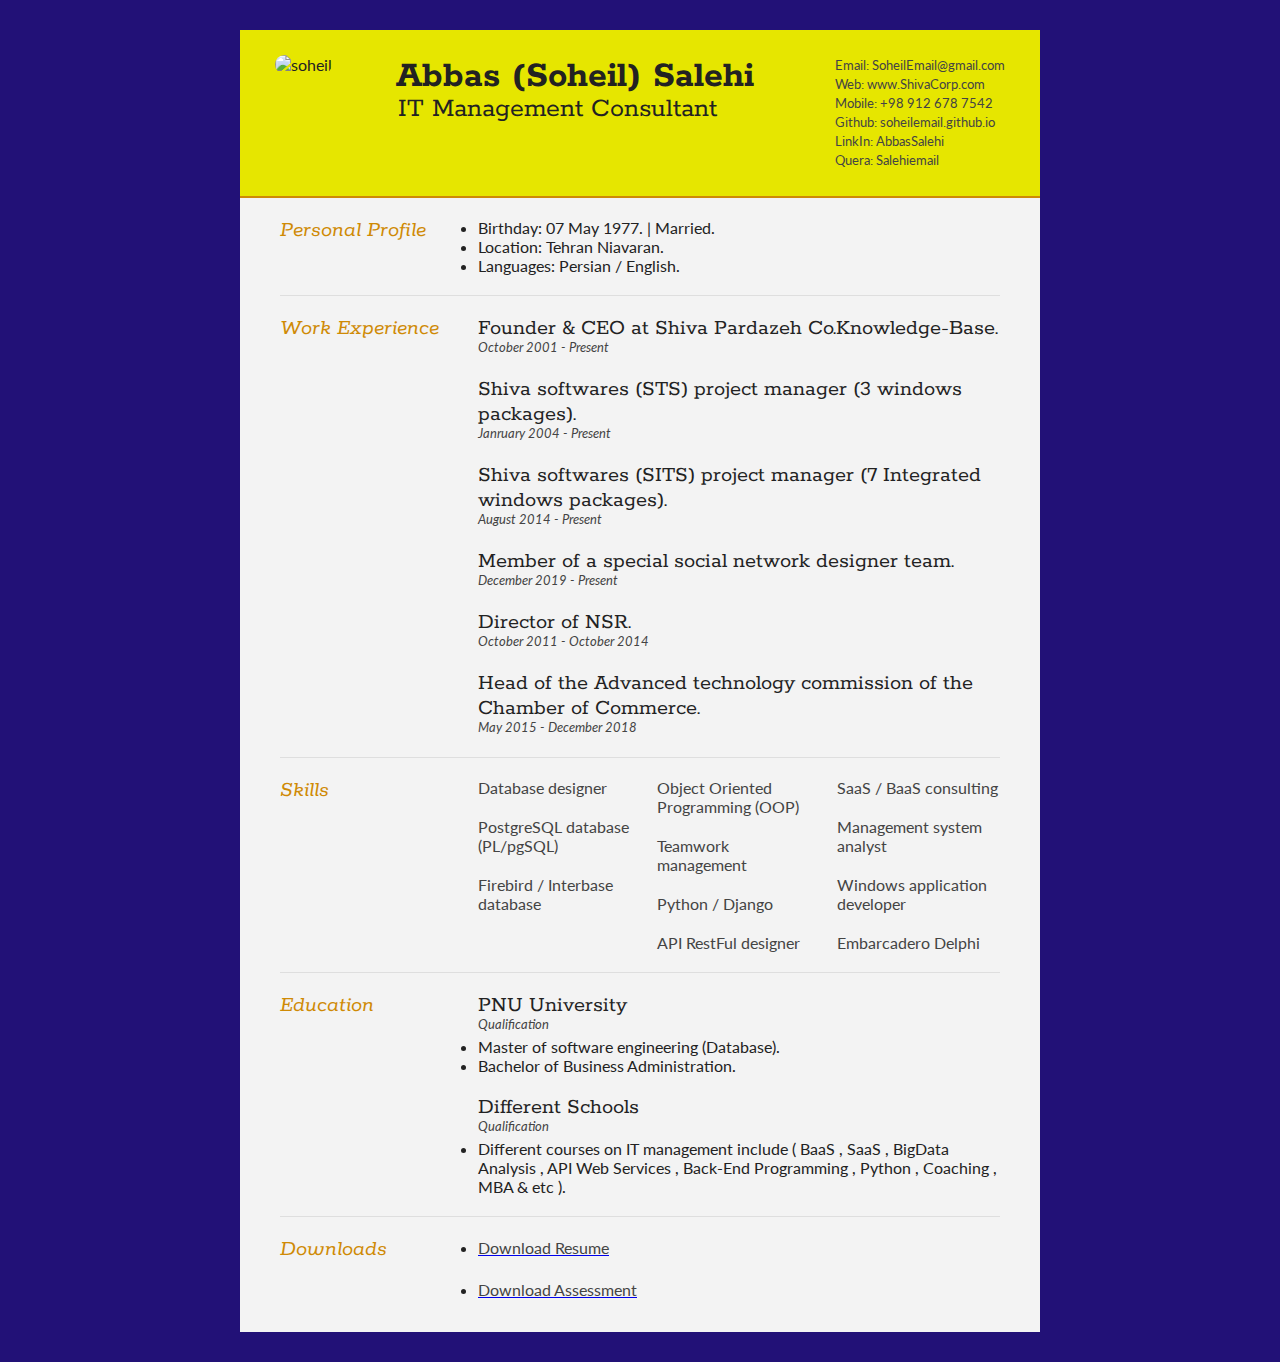
==== resume/index.html @ 590a06b5 "Update index.html" ====
<!DOCTYPE html>
<html>
<head>
<title>Soheil Salehi</title>

<meta name="viewport" content="width=device-width"/>
<meta name="description" content="Soheil Salehi."/>
<meta charset="UTF-8"> 

<link type="text/css" rel="stylesheet" href="style.css">
<link href='http://fonts.googleapis.com/css?family=Rokkitt:400,700|Lato:400,300' rel='stylesheet' type='text/css'>

<!--[if lt IE 9]>
<script src="//html5shiv.googlecode.com/svn/trunk/html5.js"></script>
<![endif]-->
</head>
<body id="top">
<div id="cv" class="instaFade">
	<div class="mainDetails">
		<div id="headshot" class="quickFade">
			<img src="headshot.jpg" alt="soheil" />
		</div>
		
		<div id="name">
			<h1 class="quickFade delayTwo">Abbas (Soheil) Salehi</h1>
			<h2 class="quickFade delayThree">IT Management Consultant</h2>
		</div>
		
		<div id="contactDetails" class="quickFade delayFour">
			<ul>
				<li>Email: <a href="mailto:SoheilEmail@gmail.com" target="_blank">SoheilEmail@gmail.com</a></li>
				<li>Web: <a href="http://www.ShivaCorp.com">www.ShivaCorp.com</a></li>
				<li>Mobile: +98 912 678 7542</li>
				<li>Github: <a href="https://soheilemail.github.io">soheilemail.github.io</a></li>
				<li>LinkIn: <a href="https://www.linkedin.com/in/AbbasSalehi">AbbasSalehi</a></li>
				<li>Quera: <a href="https://quera.ir/profile/soheilemail">Salehiemail</a></li>
			</ul>
		</div>
		<div class="clear"></div>
	</div>
	
	<div id="mainArea" class="quickFade delayFive">
		<section>
			<article>
				<div class="sectionTitle">
					<h1>Personal Profile</h1>
				</div>
				
				<div class="sectionContent">
					<Li>Birthday:  07 May 1977.    | Married.</li>
					<Li>Location:  Tehran Niavaran.</li>
					<Li>Languages:  Persian / English.</li>
					<p></p>
				</div>
			</article>
			<div class="clear"></div>
		</section>
		
		<section>
			<div class="sectionTitle">
				<h1>Work Experience</h1>
			</div>
			
			<div class="sectionContent">
				<article>
					<h2>Founder & CEO at Shiva Pardazeh Co.Knowledge-Base.</h2>
					<p class="subDetails">October 2001 - Present</p>
					<p></p>
				</article>
				
				<article>
					<h2>Shiva softwares (STS) project manager (3 windows packages).</h2>
					<p class="subDetails">Janruary 2004 - Present</p>
					<p></p>

				<article>
					<h2>Shiva softwares (SITS) project manager (7 Integrated windows packages).</h2>
					<p class="subDetails">August 2014 - Present</p>
					<p></p>
				</article>

				<article>
					<h2>Member of a special social network designer team.</h2>
					<p class="subDetails">December 2019 - Present</p>
					<p></p>
				</article>

				<article>
					<h2>Director of NSR.</h2>
					<p class="subDetails">October 2011 - October 2014</p>
					<p></p>
				</article>
				
				<article>
					<h2>Head of the Advanced technology commission of the Chamber of Commerce.</h2>
					<p class="subDetails">May 2015 - December 2018</p>
					<p></p>
				</article>
			</div>
			<div class="clear"></div>
		</section>
		
		
		<section>
			<div class="sectionTitle">
				<h1>Skills</h1>
			</div>
			
			<div class="sectionContent">
				<ul class="keySkills">
					<li>Database designer</li>
					<p></p>
					<li>PostgreSQL database (PL/pgSQL)</li>
					<p></p>
					<li>Firebird / Interbase database</li>
					<p></p>
					<li>Object Oriented Programming (OOP)</li>
					<p></p>
					<li>Teamwork management</li>
					<p></p>
					<li>Python / Django</li>
					<p></p>
					<li>API RestFul designer</li>
					<p></p>
					<li>SaaS / BaaS consulting</li>
					<p></p>
					<li>Management system analyst</li>
					<p></p>
					<li>Windows application developer</li>
					<p></p>
					<li>Embarcadero Delphi</li>
				</ul>
			</div>
			<div class="clear"></div>
		</section>
		
		
		<section>
			<div class="sectionTitle">
				<h1>Education</h1>
			</div>
			
			<div class="sectionContent">
				<article>
					<h2>PNU University</h2>
					<p class="subDetails">Qualification</p>
					<li>Master of software engineering (Database).</li>
					<li>Bachelor of Business Administration.</li>
					<p></p>
					<p></p>
					<p></p>
				</article>
				
				<article>
					<h2>Different Schools</h2>
					<p class="subDetails">Qualification</p>
					<li>Different courses on IT management include ( BaaS , SaaS , BigData Analysis , API Web Services , Back-End Programming , Python , Coaching , MBA & etc ).</li>
					<p></p>
					<p></p>
					<p></p>
	 				<p></p>
				</article>
			</div>
			<div class="clear"></div>
		</section>
		
		<section>
			<article>
				<div class="sectionTitle">
					<h1>Downloads</h1>
				</div>
				
				<div class="sectionContent">
					<li><a href="/resume/resume.pdf" download="resume"><p>Download Resume</p></a></li>
				        <li><a href="/resume/resume.pdf" download="resumeA"><p>Download Assessment</p></a></li>
					<p></p>
				</div>
			</article>
			<div class="clear"></div>
		</section>	
			
		
	</div>
</div>
<script type="text/javascript">
var gaJsHost = (("https:" == document.location.protocol) ? "https://ssl." : "http://www.");
document.write(unescape("%3Cscript src='" + gaJsHost + "google-analytics.com/ga.js' type='text/javascript'%3E%3C/script%3E"));
</script>
<script type="text/javascript">
var pageTracker = _gat._getTracker("UA-3753241-1");
pageTracker._initData();
pageTracker._trackPageview();
</script>
</body>
</html>
---- resume/style.css ----
html,body,div,span,object,iframe,h1,h2,h3,h4,h5,h6,p,blockquote,pre,abbr,address,cite,code,del,dfn,em,img,ins,kbd,q,samp,small,strong,sub,sup,var,b,i,dl,dt,dd,ol,ul,li,fieldset,form,label,legend,table,caption,tbody,tfoot,thead,tr,th,td,article,aside,canvas,details,figcaption,figure,footer,header,hgroup,menu,nav,section,summary,time,mark,audio,video {
border:0;
font:inherit;
font-size:100%;
margin:0;
padding:0;
vertical-align:baseline;
}

article,aside,details,figcaption,figure,footer,header,hgroup,menu,nav,section {
display:block;
}

html, body {background: #217; font-family: 'Lato', helvetica, arial, sans-serif; font-size: 16px; color: #222;}

.clear {clear: both;}

p {
	font-size: 1em;
	line-height: 1.4em;
	margin-bottom: 20px;
	color: #444;
}

#cv {
	width: 90%;
	max-width: 800px;
	background: #f3f3f3;
	margin: 30px auto;
}

.mainDetails {
	padding: 25px 35px;
	border-bottom: 2px solid #cf8a05;
	background: #e6e600;		
}

#name h1 {
	font-size: 2.4em;
	font-weight: 700;
	font-family: 'Rokkitt', Helvetica, Arial, sans-serif;
	margin-bottom: -5px;
}

#name h2 {
	font-size: 1.75em;
	margin-left: 2px;
	font-family: 'Rokkitt', Helvetica, Arial, sans-serif;
}

#mainArea {
	padding: 0 40px;
}

#headshot {
	width: 12.5%;
	float: left;
	margin-right: 30px;
}

#headshot img {
	width: 100%;
	height: auto;
	height: 100%;
	-webkit-border-radius: 50px;
	border-radius: 50px;
}

#name {
	float: left;
}

#contactDetails {
	float: right;
}

#contactDetails ul {
	list-style-type: none;
	font-size: 0.8em;
	margin-top: 2px;
}

#contactDetails ul li {
	margin-bottom: 3px;
	color: #444;
}

#contactDetails ul li a, a[href^=tel] {
	color: #444; 
	text-decoration: none;
	-webkit-transition: all .3s ease-in;
	-moz-transition: all .3s ease-in;
	-o-transition: all .3s ease-in;
	-ms-transition: all .3s ease-in;
	transition: all .3s ease-in;
}

#contactDetails ul li a:hover { 
	color: #cf8a05;
}


section {
	border-top: 1px solid #dedede;
	padding: 20px 0 0;
}

section:first-child {
	border-top: 0;
}

section:last-child {
	padding: 20px 0 10px;
}

.sectionTitle {
	float: left;
	width: 25%;
}

.sectionContent {
	float: right;
	width: 72.5%;
}

.sectionTitle h1 {
	font-family: 'Rokkitt', Helvetica, Arial, sans-serif;
	font-style: italic;
	font-size: 1.4em;
	color: #cf8a05;
}

.sectionContent h2 {
	font-family: 'Rokkitt', Helvetica, Arial, sans-serif;
	font-size: 1.4em;
	margin-bottom: -2px;
}

.subDetails {
	font-size: 0.8em;
	font-style: italic;
	margin-bottom: 3px;
}

.keySkills {
	list-style-type: none;
	-moz-column-count:3;
	-webkit-column-count:3;
	column-count:3;
	margin-bottom: 20px;
	font-size: 1em;
	color: #444;
}

.keySkills ul li {
	margin-bottom: 3px;
}

@media all and (min-width: 602px) and (max-width: 800px) {
	#headshot {
		display: none;
	}
	
	.keySkills {
	-moz-column-count:2;
	-webkit-column-count:2;
	column-count:2;
	}
}

@media all and (max-width: 601px) {
	#cv {
		width: 95%;
		margin: 10px auto;
		min-width: 280px;
	}
	
	#headshot {
		display: none;
	}
	
	#name, #contactDetails {
		float: none;
		width: 100%;
		text-align: center;
	}
	
	.sectionTitle, .sectionContent {
		float: none;
		width: 100%;
	}
	
	.sectionTitle {
		margin-left: -2px;
		font-size: 1.25em;
	}
	
	.keySkills {
		-moz-column-count:2;
		-webkit-column-count:2;
		column-count:2;
	}
}

@media all and (max-width: 480px) {
	.mainDetails {
		padding: 15px 15px;
	}
	
	section {
		padding: 15px 0 0;
	}
	
	#mainArea {
		padding: 0 25px;
	}

	
	.keySkills {
	-moz-column-count:1;
	-webkit-column-count:1;
	column-count:1;
	}
	
	#name h1 {
		line-height: .8em;
		margin-bottom: 4px;
	}
}

@media print {
    #cv {
        width: 100%;
    }
}

@-webkit-keyframes reset {
	0% {
		opacity: 0;
	}
	100% {
		opacity: 0;
	}
}

@-webkit-keyframes fade-in {
	0% {
		opacity: 0;
	}
	40% {
		opacity: 0;
	}
	100% {
		opacity: 1;
	}
}

@-moz-keyframes reset {
	0% {
		opacity: 0;
	}
	100% {
		opacity: 0;
	}
}

@-moz-keyframes fade-in {
	0% {
		opacity: 0;
	}
	40% {
		opacity: 0;
	}
	100% {
		opacity: 1;
	}
}

@keyframes reset {
	0% {
		opacity: 0;
	}
	100% {
		opacity: 0;
	}
}

@keyframes fade-in {
	0% {
		opacity: 0;
	}
	40% {
		opacity: 0;
	}
	100% {
		opacity: 1;
	}
}

.instaFade {
    -webkit-animation-name: reset, fade-in;
    -webkit-animation-duration: 1.5s;
    -webkit-animation-timing-function: ease-in;
	
	-moz-animation-name: reset, fade-in;
    -moz-animation-duration: 1.5s;
    -moz-animation-timing-function: ease-in;
	
	animation-name: reset, fade-in;
    animation-duration: 1.5s;
    animation-timing-function: ease-in;
}

.quickFade {
    -webkit-animation-name: reset, fade-in;
    -webkit-animation-duration: 2.5s;
    -webkit-animation-timing-function: ease-in;
	
	-moz-animation-name: reset, fade-in;
    -moz-animation-duration: 2.5s;
    -moz-animation-timing-function: ease-in;
	
	animation-name: reset, fade-in;
    animation-duration: 2.5s;
    animation-timing-function: ease-in;
}
 
.delayOne {
	-webkit-animation-delay: 0, .5s;
	-moz-animation-delay: 0, .5s;
	animation-delay: 0, .5s;
}

.delayTwo {
	-webkit-animation-delay: 0, 1s;
	-moz-animation-delay: 0, 1s;
	animation-delay: 0, 1s;
}

.delayThree {
	-webkit-animation-delay: 0, 1.5s;
	-moz-animation-delay: 0, 1.5s;
	animation-delay: 0, 1.5s;
}

.delayFour {
	-webkit-animation-delay: 0, 2s;
	-moz-animation-delay: 0, 2s;
	animation-delay: 0, 2s;
}

.delayFive {
	-webkit-animation-delay: 0, 2.5s;
	-moz-animation-delay: 0, 2.5s;
	animation-delay: 0, 2.5s;
}
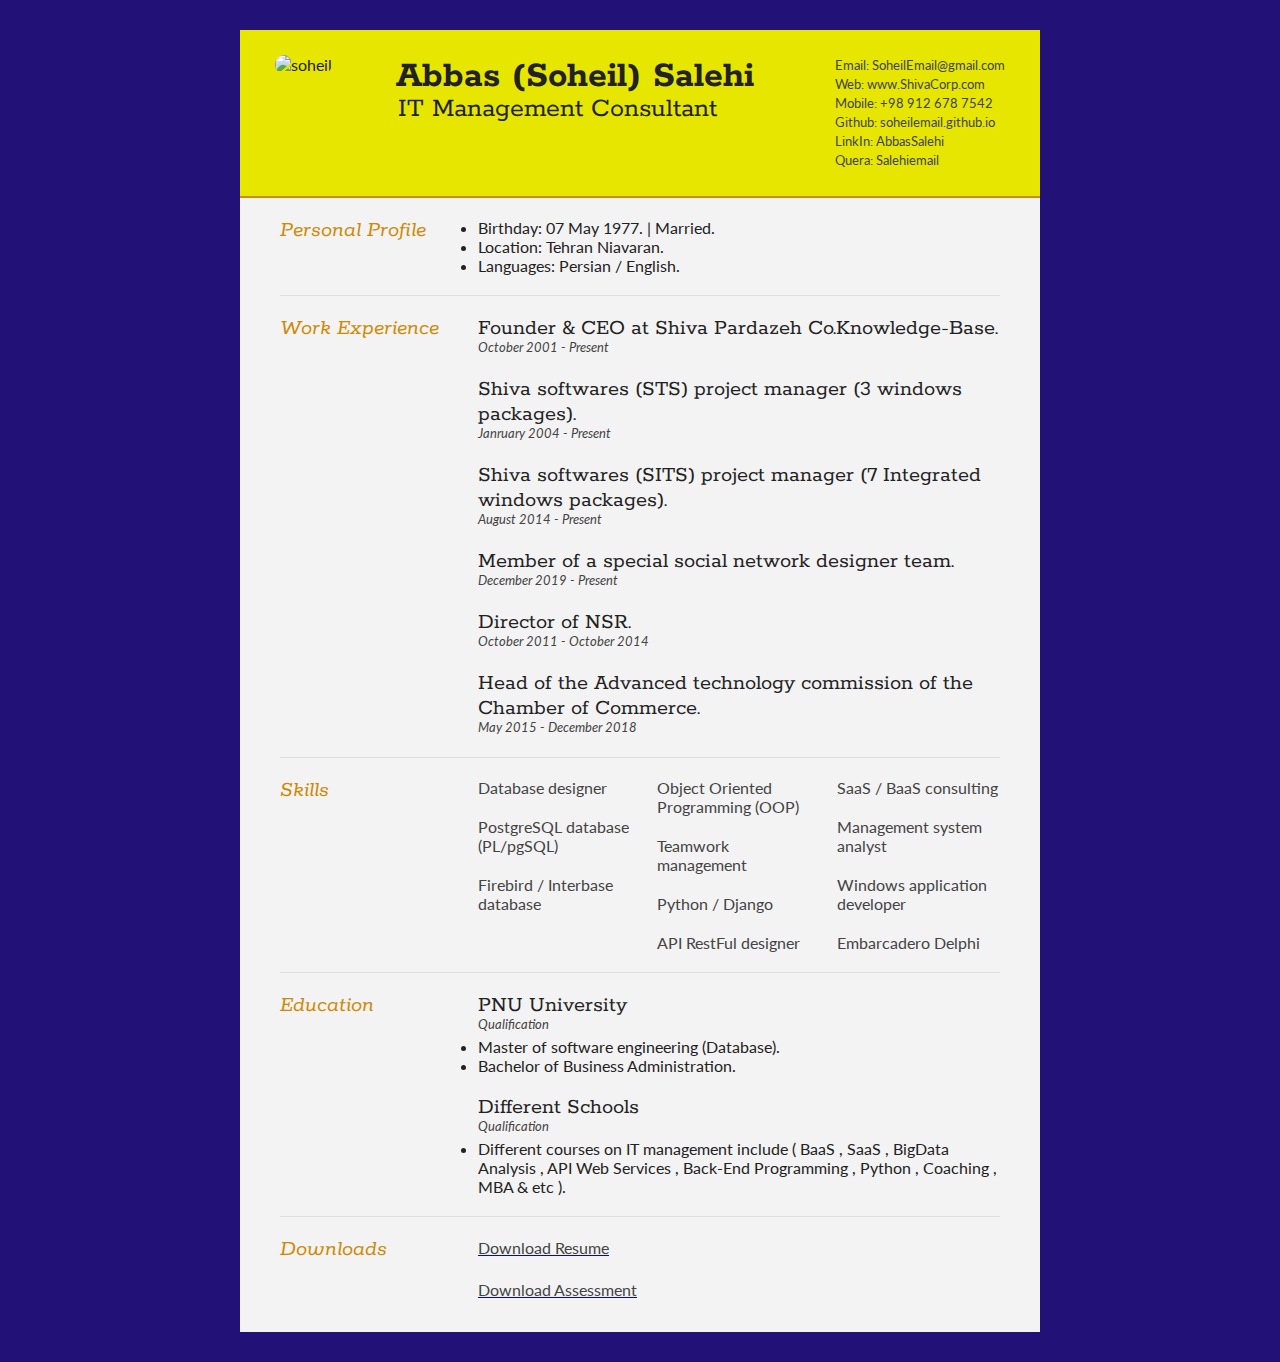
==== commit 3b4fa74b: "Update index.html" ====
--- a/resume/index.html
+++ b/resume/index.html
@@ -171,8 +171,8 @@
 				</div>
 				
 				<div class="sectionContent">
-					<li><a href="/resume/resume.pdf" download="resume"><p>Download Resume</p></a></li>
-				        <li><a href="/resume/resume.pdf" download="resumeA"><p>Download Assessment</p></a></li>
+					<a href="/resume/resume.pdf" download="resume"><p>Download Resume</p></a>
+				        <a href="/resume/resume.pdf" download="resumeA"><p>Download Assessment</p></a>
 					<p></p>
 				</div>
 			</article>
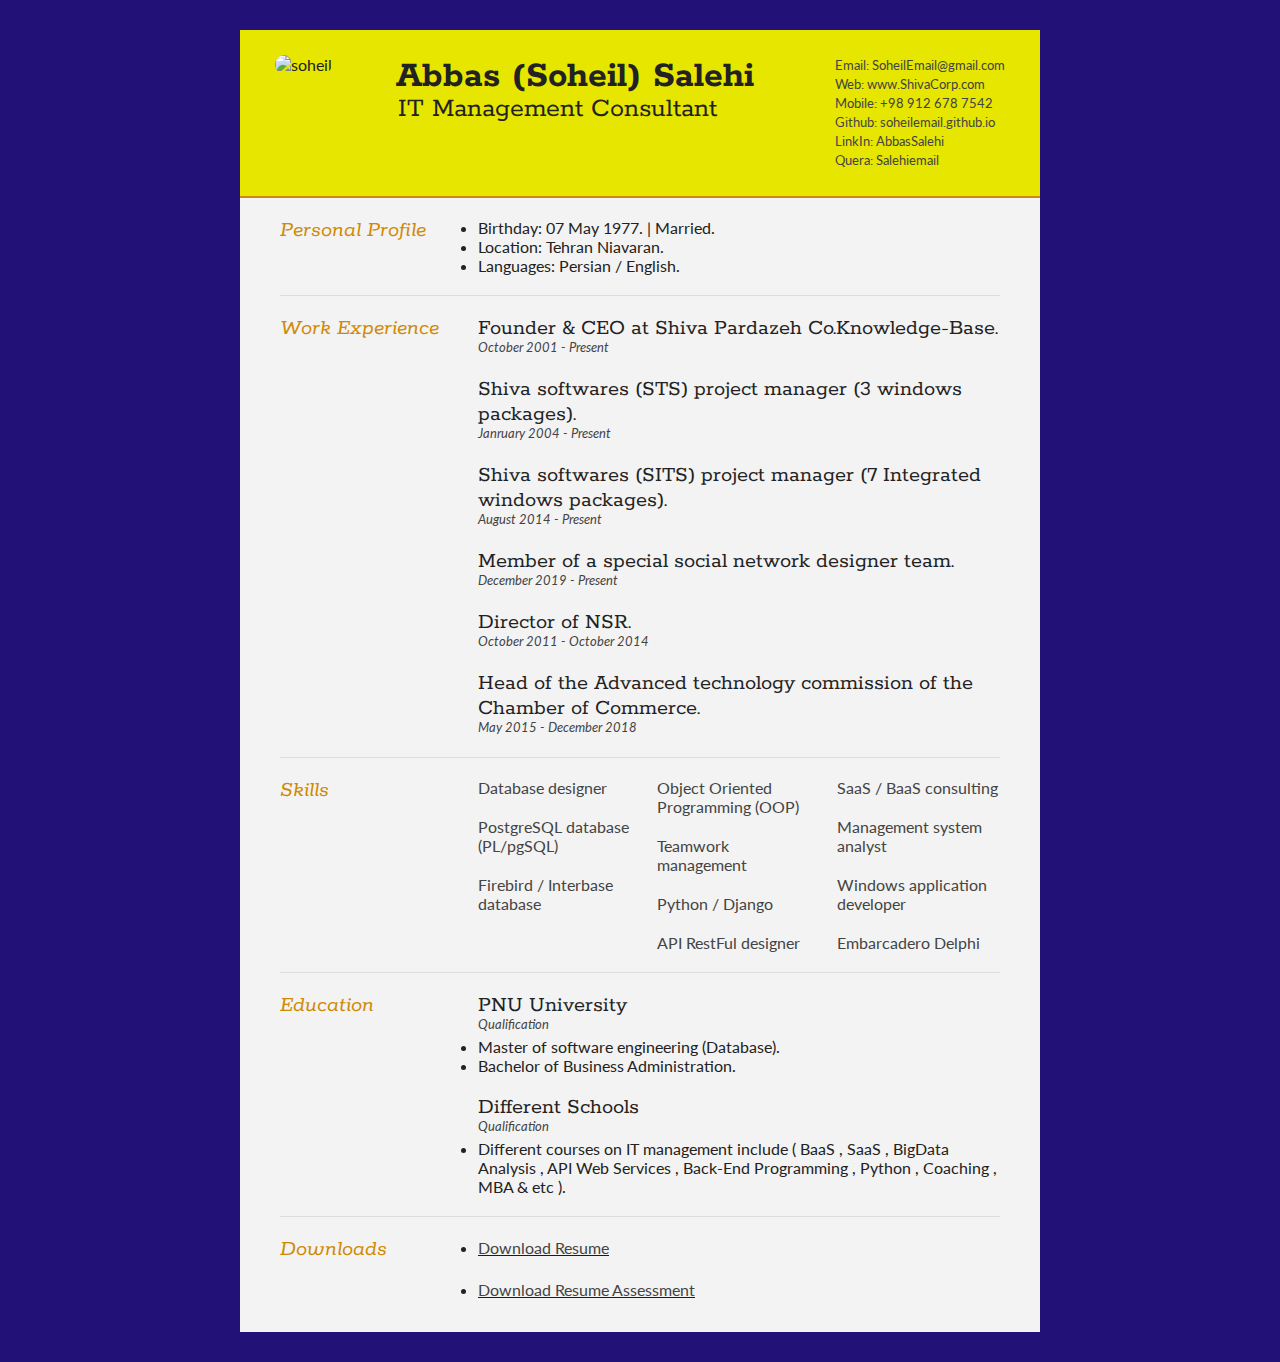
==== commit fa784df6: "Update index.html" ====
--- a/resume/index.html
+++ b/resume/index.html
@@ -171,8 +171,8 @@
 				</div>
 				
 				<div class="sectionContent">
-					<a href="/resume/resume.pdf" download="resume"><p>Download Resume</p></a>
-				        <a href="/resume/resume.pdf" download="resumeA"><p>Download Assessment</p></a>
+					<li><a href="/resume/resume.pdf" download="resume"><p>Download Resume</p></a></li>
+				        <li><a href="/resume/AS_CV_CheckList_AR_3983.pdf" download="resumeA"><p>Download Resume Assessment</p></a></li>
 					<p></p>
 				</div>
 			</article>
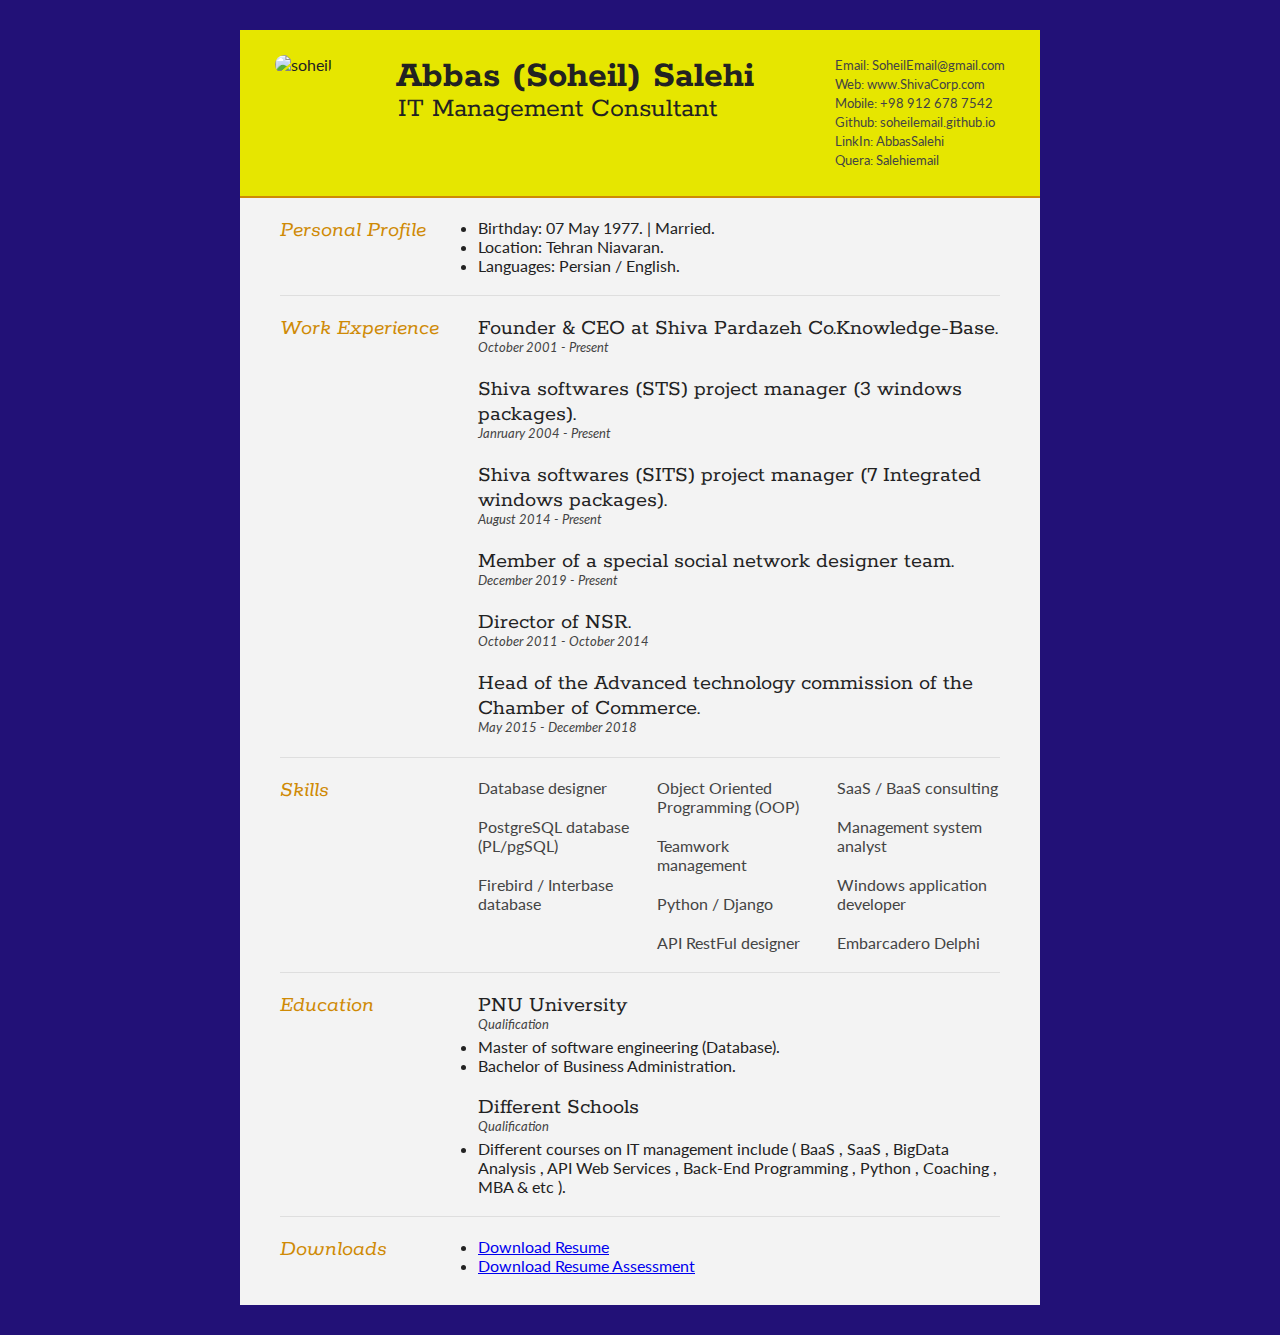
==== commit 06dea338: "Update index.html" ====
--- a/resume/index.html
+++ b/resume/index.html
@@ -171,8 +171,8 @@
 				</div>
 				
 				<div class="sectionContent">
-					<li><a href="/resume/resume.pdf" download="resume"><p>Download Resume</p></a></li>
-				        <li><a href="/resume/AS_CV_CheckList_AR_3983.pdf" download="resumeA"><p>Download Resume Assessment</p></a></li>
+					<li><a href="/resume/resume.pdf" download="resume">Download Resume</a></li>
+				        <li><a href="/resume/AS_CV_CheckList_AR_3983.pdf" download="resumeAss">Download Resume Assessment</a></li>
 					<p></p>
 				</div>
 			</article>
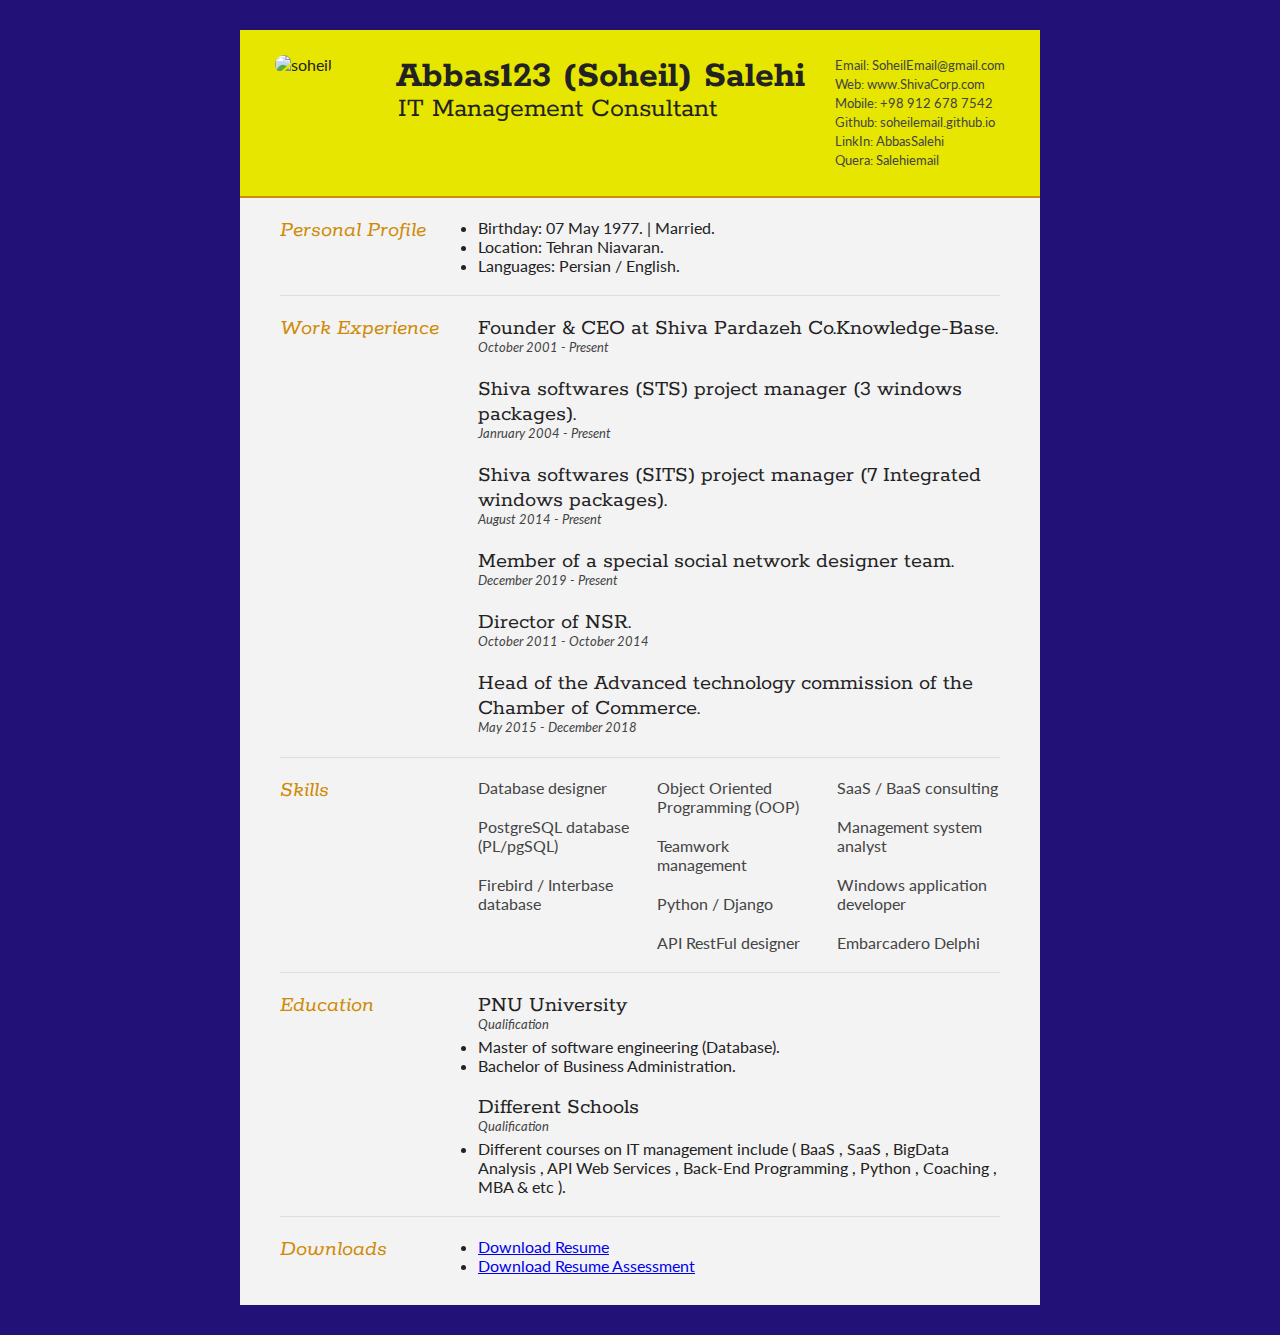
==== commit a2761c41: "Update index.html" ====
--- a/resume/index.html
+++ b/resume/index.html
@@ -22,7 +22,7 @@
 		</div>
 		
 		<div id="name">
-			<h1 class="quickFade delayTwo">Abbas (Soheil) Salehi</h1>
+			<h1 class="quickFade delayTwo">Abbas123 (Soheil) Salehi</h1>
 			<h2 class="quickFade delayThree">IT Management Consultant</h2>
 		</div>
 		
@@ -174,6 +174,7 @@
 					<li><a href="/resume/resume.pdf" download="resume">Download Resume</a></li>
 				        <li><a href="/resume/AS_CV_CheckList_AR_3983.pdf" download="resumeAss">Download Resume Assessment</a></li>
 					<p></p>
+					<p></p>
 				</div>
 			</article>
 			<div class="clear"></div>
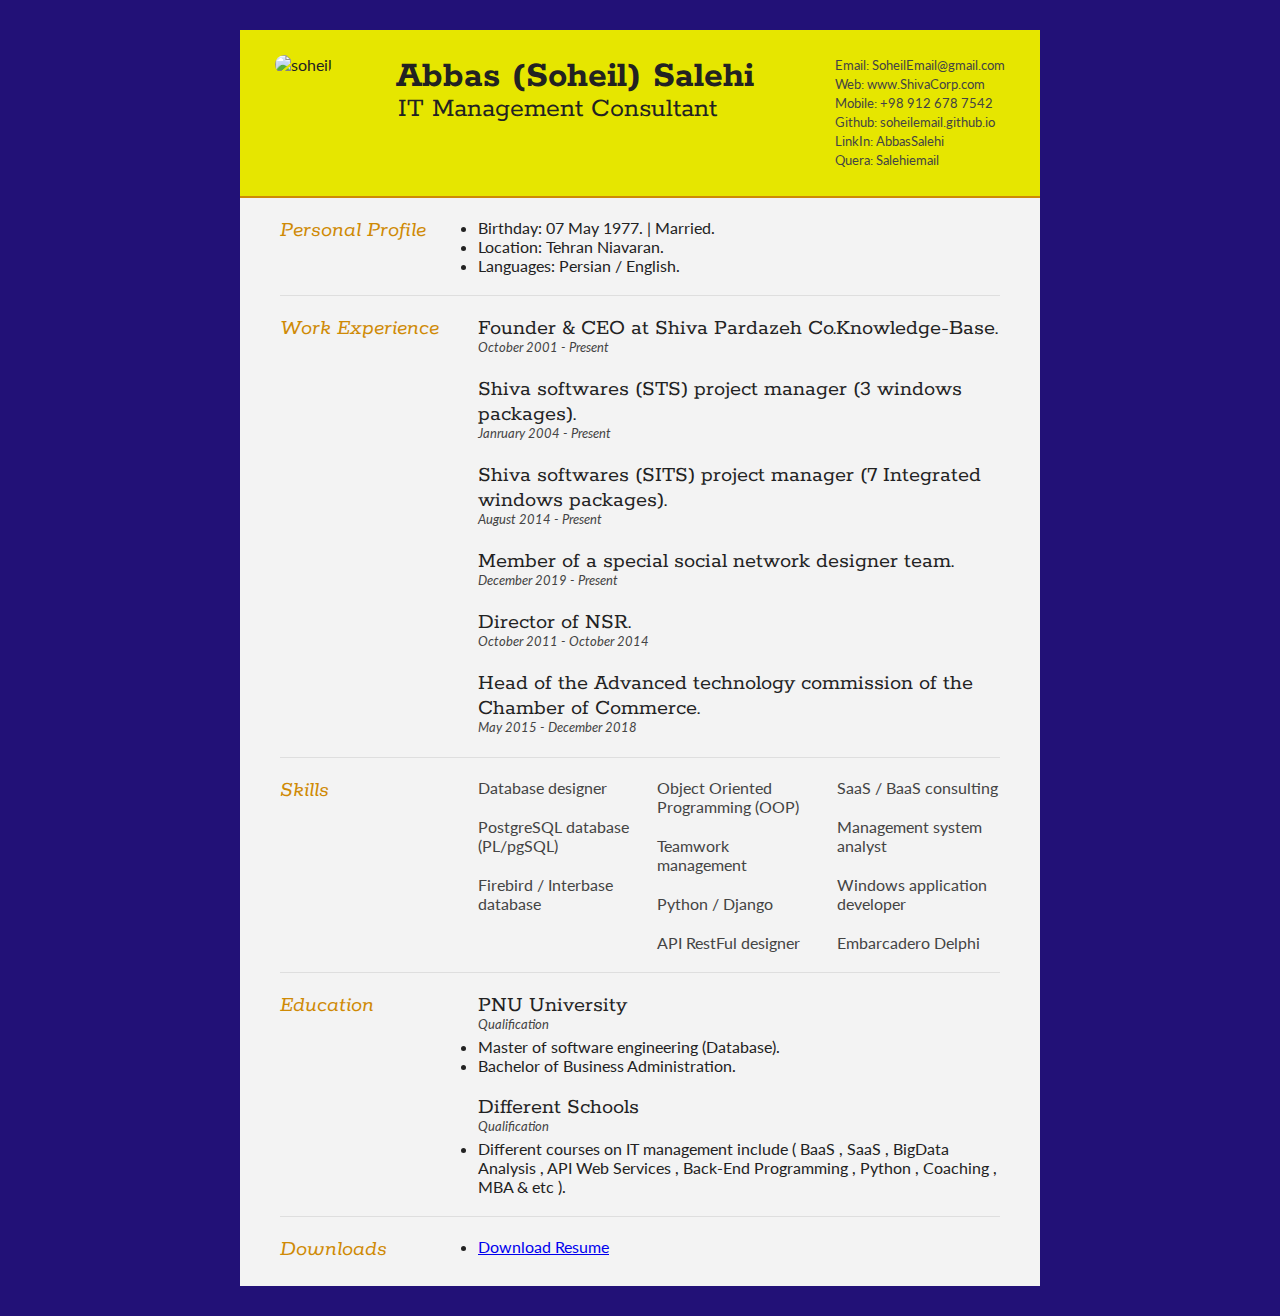
==== commit dc379258: "Update index.html" ====
--- a/resume/index.html
+++ b/resume/index.html
@@ -22,7 +22,7 @@
 		</div>
 		
 		<div id="name">
-			<h1 class="quickFade delayTwo">Abbas123 (Soheil) Salehi</h1>
+			<h1 class="quickFade delayTwo">Abbas (Soheil) Salehi</h1>
 			<h2 class="quickFade delayThree">IT Management Consultant</h2>
 		</div>
 		
@@ -171,8 +171,7 @@
 				</div>
 				
 				<div class="sectionContent">
-					<li><a href="/resume/resume.pdf" download="resume">Download Resume</a></li>
-				        <li><a href="/resume/AS_CV_CheckList_AR_3983.pdf" download="resumeAss">Download Resume Assessment</a></li>
+					<li><a href="/resume/resume.pdf" download="resume">Download Resume</a></li>				       
 					<p></p>
 					<p></p>
 				</div>
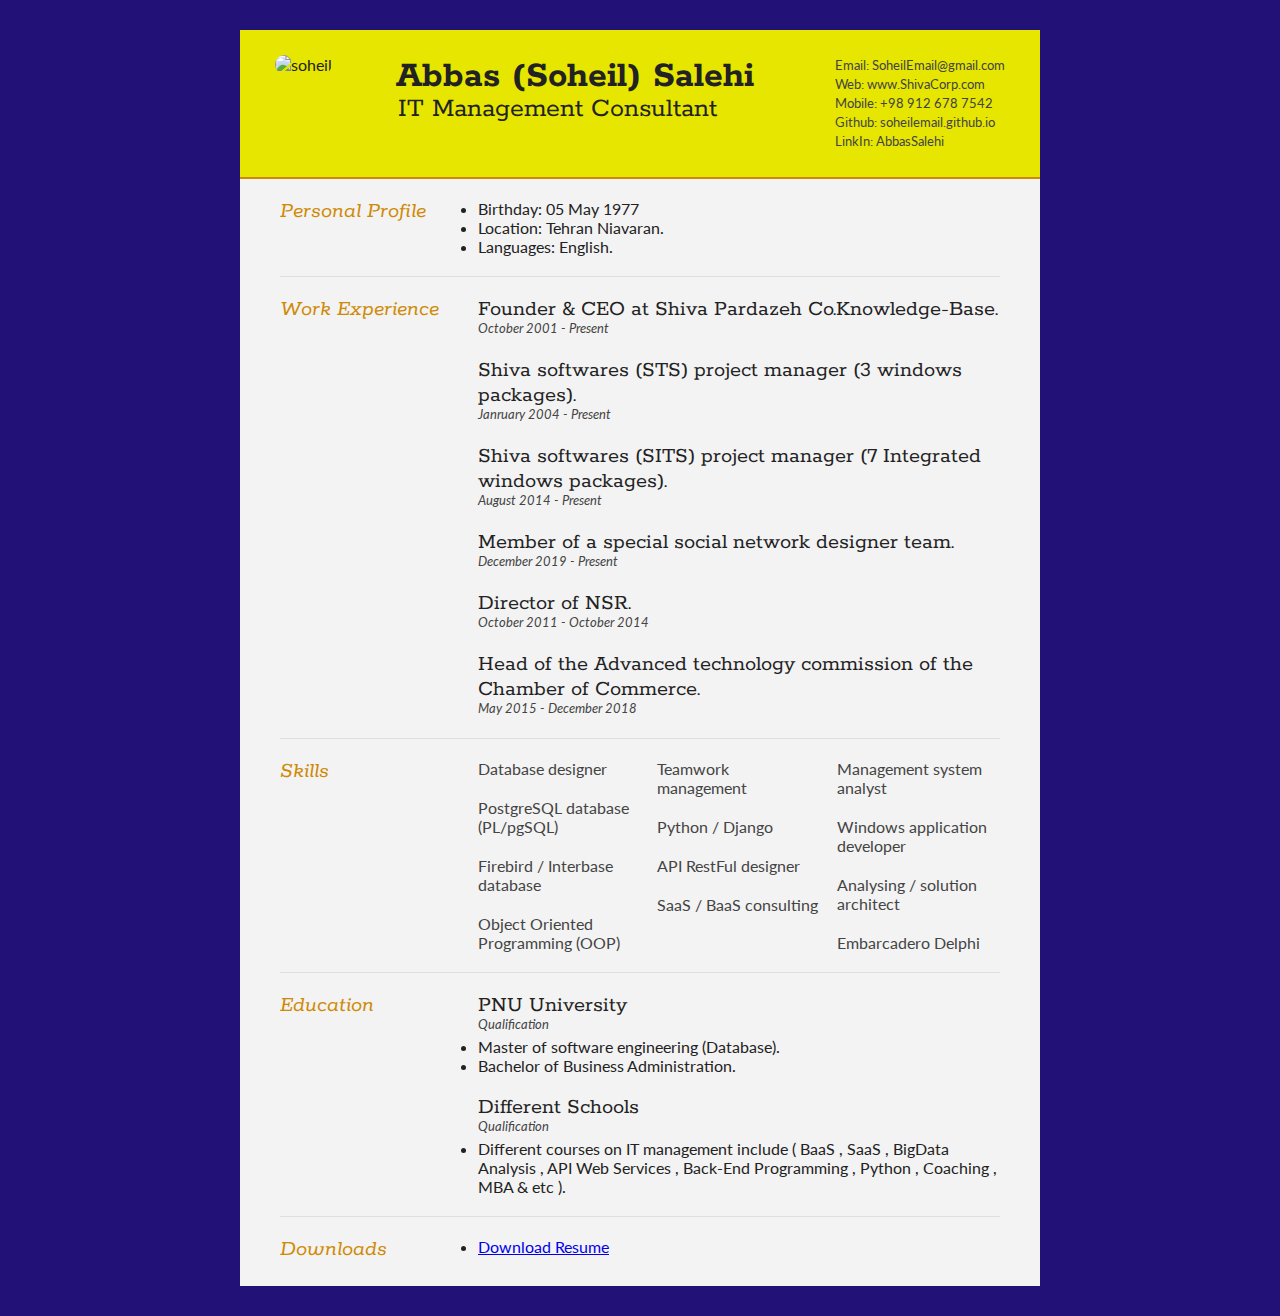
==== commit 9b8f9f1f: "Update index.html" ====
--- a/resume/index.html
+++ b/resume/index.html
@@ -32,8 +32,7 @@
 				<li>Web: <a href="http://www.ShivaCorp.com">www.ShivaCorp.com</a></li>
 				<li>Mobile: +98 912 678 7542</li>
 				<li>Github: <a href="https://soheilemail.github.io">soheilemail.github.io</a></li>
-				<li>LinkIn: <a href="https://www.linkedin.com/in/AbbasSalehi">AbbasSalehi</a></li>
-				<li>Quera: <a href="https://quera.ir/profile/soheilemail">Salehiemail</a></li>
+				<li>LinkIn: <a href="https://www.linkedin.com/in/AbbasSalehi">AbbasSalehi</a></li>			
 			</ul>
 		</div>
 		<div class="clear"></div>
@@ -47,9 +46,9 @@
 				</div>
 				
 				<div class="sectionContent">
-					<Li>Birthday:  07 May 1977.    | Married.</li>
+					<Li>Birthday:  05 May 1977</li>
 					<Li>Location:  Tehran Niavaran.</li>
-					<Li>Languages:  Persian / English.</li>
+					<Li>Languages:  English.</li>
 					<p></p>
 				</div>
 			</article>
@@ -128,6 +127,8 @@
 					<p></p>
 					<li>Windows application developer</li>
 					<p></p>
+					<li>Analysing / solution architect</li>
+					<p></p>
 					<li>Embarcadero Delphi</li>
 				</ul>
 			</div>
